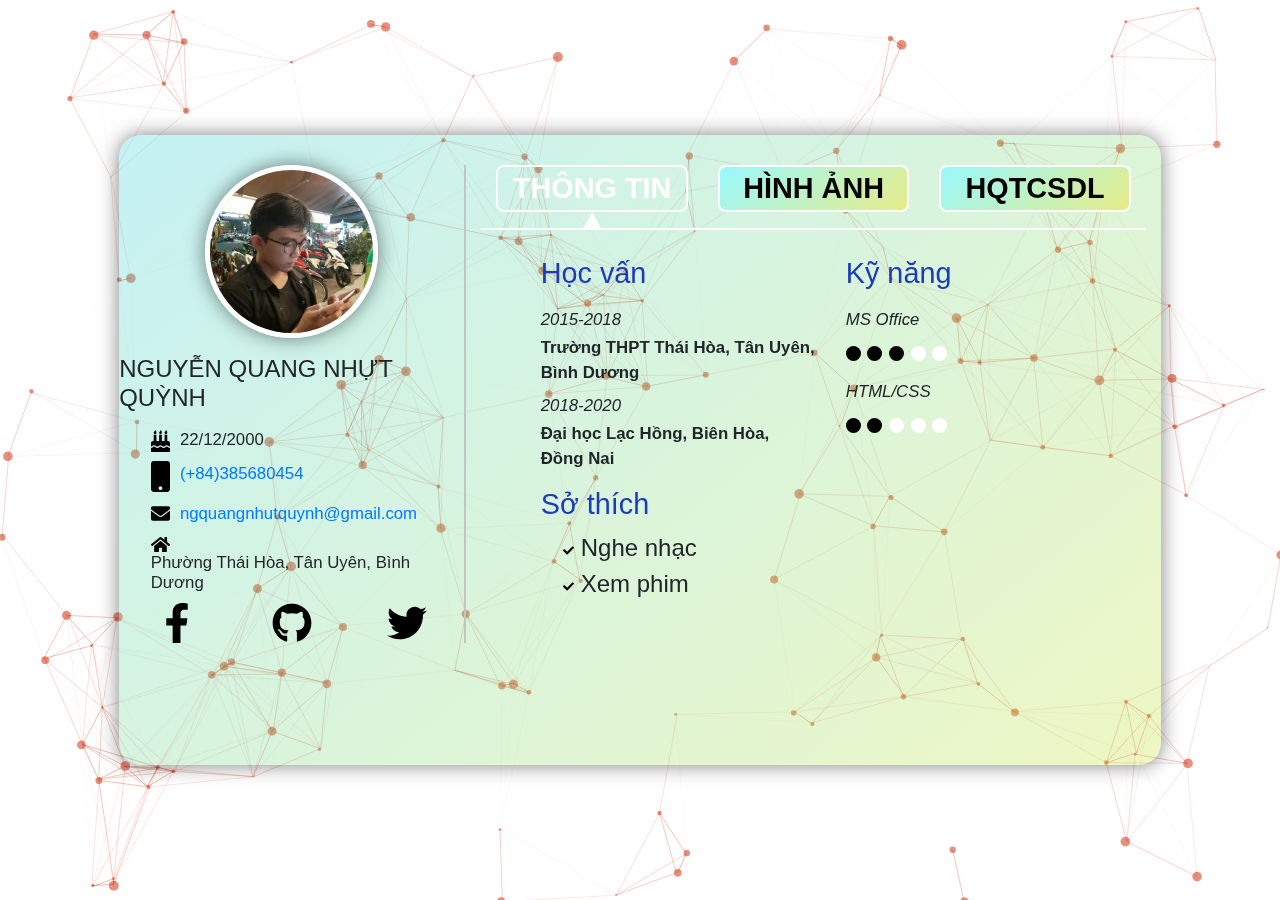
==== index.html @ 784215b5 "Sửa js, thêm hiệu ứng" ====
<!DOCTYPE html>
<html lang="en">

<head>
    <meta charset="UTF-8">
    <meta name="viewport" content="width=device-width, initial-scale=1.0">
    <meta http-equiv="X-UA-Compatible" content="ie=edge">

    <link rel="stylesheet" href="style/main.css">
    <link rel="stylesheet" href="https://maxcdn.bootstrapcdn.com/bootstrap/4.3.1/css/bootstrap.min.css">

    <script src="https://ajax.googleapis.com/ajax/libs/jquery/3.4.1/jquery.min.js"></script>
    <script src="https://cdnjs.cloudflare.com/ajax/libs/popper.js/1.14.7/umd/popper.min.js"></script>
    <script src="https://maxcdn.bootstrapcdn.com/bootstrap/4.3.1/js/bootstrap.min.js"></script>

    <title>Quynh NQN</title>
</head>

<body>
    <div id="particles-js" class="position-fixed"></div>

    <div class="container-fluid position-fixed" style="height: 100%; display: flex;">
        <div class="content-wrapper col-10 middle">
            <div class="row">
                <div class="col-4 personal-info">
                    <div class="row">
                        <img src="media/image/profile picture.png" alt="Profile Picture" class="profile-picture">
                    </div>

                    <div class="row">
                        <h5 class="name">NGUYỄN QUANG NHỰT QUỲNH</h5>
                    </div>

                    <div class="row row-info">
                        <img class="icon" src="media/icon/birthday-cake-solid.svg">
                        <h6 class="info">22/12/2000</h6>
                    </div>

                    <div class="row row-info">
                        <img class="icon" src="media/icon/mobile-solid.svg">
                        <a class="info" href="tel:+84385680454">(+84)385680454</a>
                    </div>

                    <div class="row row-info">
                        <img class="icon" src="media/icon/envelope-solid.svg">
                        <a class="info" href="mailto:ngquangnhutquynh@gmail.com" target="_blank"
                            rel="noopener">ngquangnhutquynh@gmail.com</a>
                    </div>

                    <div class="row row-info">
                        <img class="icon" src="media/icon/home-solid.svg">
                        <h6 class="info">Phường Thái Hòa, Tân Uyên, Bình Dương</h6>
                    </div>

                    <div class="row">
                        <div class="col text-center">
                            <a href="https://www.facebook.com/bigcat22" target="_blank" rel="noopener"
                                class="social-links">
                                <img src="media/icon/facebook-f-brands.svg" class="social-links-icon">
                            </a>
                        </div>

                        <div class="col text-center">
                            <a href="https://github.com/BC2212" target="_blank" rel="noopener" class="social-links">
                                <img src="media/icon/github-brands.svg" class="social-links-icon">
                            </a>
                        </div>

                        <div class="col text-center">
                            <a href="https://twitter.com/Quynh78964" target="_blank" rel="noopener"
                                class="social-links">
                                <img src="media/icon/twitter-brands.svg" class="social-links-icon">
                            </a>
                        </div>
                    </div>
                </div>

                <div class="col-8" style="padding: 0 30px;">
                    <div class="row mb-3">
                        <div class="text-center col">
                            <div class="button">THÔNG TIN</div>
                        </div>

                        <div class="text-center col">
                            <div class="button">HÌNH ẢNH</div>
                        </div>

                        <div class="text-center col">
                            <div class="button">HQTCSDL</div>
                        </div>
                    </div>

                    <div class="row section-wrapper">
                        <div class="col">
                            <div class="row section section-hidden" style="margin-left: 3%;">
                                <div class="col-6 mt-3">
                                    <h3 class="title">Học vấn</h3>

                                    <i class="info">2015-2018</i>
                                    <p class="info"><b>Trường THPT Thái Hòa, Tân Uyên, Bình Dương</b></p>

                                    <i class="info">2018-2020</i>
                                    <p class="info"><b>Đại học Lạc Hồng, Biên Hòa, Đồng Nai</b></p>
                                </div>

                                <div class="col-6 mt-3">
                                    <h3 class="title">Kỹ năng</h3>

                                    <i class="info">MS Office</i>
                                    <div>
                                        <div
                                            style="height: 15px;width: 15px; background-color: #000; border-radius: 50%;display: inline-block;">
                                        </div>
                                        <div style="height: 15px;width: 15px; background-color: #000; border-radius:
                                            50%;display: inline-block;">
                                        </div>
                                        <div style="height: 15px;width: 15px; background-color: #000; border-radius:
                                            50%;display: inline-block;">
                                        </div>
                                        <div style="height: 15px;width: 15px; background-color: #fff; border-radius:
                                            50%;display: inline-block;">
                                        </div>
                                        <div style="height: 15px;width: 15px; background-color: #fff; border-radius:
                                            50%;display: inline-block;">
                                        </div>
                                    </div>

                                    <i class="info">HTML/CSS</i>
                                    <div>
                                        <div
                                            style="height: 15px;width: 15px; background-color: #000; border-radius: 50%;display: inline-block;">
                                        </div>
                                        <div style="height: 15px;width: 15px; background-color: #000; border-radius:
                                            50%;display: inline-block;">
                                        </div>
                                        <div style="height: 15px;width: 15px; background-color: #fff; border-radius:
                                            50%;display: inline-block;">
                                        </div>
                                        <div style="height: 15px;width: 15px; background-color: #fff; border-radius:
                                            50%;display: inline-block;">
                                        </div>
                                        <div style="height: 15px;width: 15px; background-color: #fff; border-radius:
                                            50%;display: inline-block;">
                                        </div>
                                    </div>
                                </div>

                                <div class="col-6 mt-3">
                                    <h3 class="title">Sở thích</h3>
                                    <ul>
                                        <li>Nghe nhạc</li>
                                        <li>Xem phim</li>
                                    </ul>
                                </div>
                            </div>

                            <div class="row section section-hidden">
                                Lorem ipsum dolor sit amet, consectetur adipisicing elit. Consectetur eligendi
                                adipisci
                                nobis
                                blanditiis, sit repellendus cumque earum vitae. Doloremque sed numquam delectus
                                aliquid
                                vero
                                dolorum
                                accusamus exercitationem voluptatibus praesentium repellendus!
                                Lorem, ipsum dolor sit amet consectetur adipisicing elit. Odio beatae animi obcaecati
                                possimus a nostrum quam nesciunt dolores cum rem recusandae consectetur omnis dolorum
                                adipisci tempore distinctio, harum quia numquam.
                                Sequi incidunt aspernatur possimus perferendis ipsa aut repellat, doloribus quam quos,
                                delectus, esse porro exercitationem. Voluptates nesciunt, quam, consectetur deleniti
                                officiis porro eaque molestiae quisquam quo voluptatibus architecto quasi minus!
                                Alias ut dignissimos nam. Perferendis corporis, et assumenda consequuntur possimus,
                                beatae ipsum voluptatum accusamus facilis, laboriosam pariatur delectus quidem
                                reiciendis illum? Perspiciatis magni ipsam rerum illum provident eos maiores deserunt!
                                Doloremque quibusdam vitae eius dolore neque. Sapiente nostrum soluta labore et? Sint
                                hic ducimus fugiat! Quia recusandae libero veniam saepe voluptate id sed rerum. Amet
                                incidunt iure eius ab dicta.
                                Ipsum iste neque inventore sequi tempore cupiditate repellendus ducimus cum doloribus
                                repellat quasi perspiciatis praesentium ex ea at ab rerum eos, aperiam alias harum
                                voluptate fugiat consectetur. Accusantium, laboriosam eius.
                                Et doloribus sit cumque magnam, fugit natus. At doloribus eius temporibus distinctio
                                blanditiis provident enim eligendi, veritatis dolores praesentium accusamus quos
                                quisquam iste. Velit, hic exercitationem veniam rerum ex consequatur!
                                Nobis, amet itaque, perferendis dicta quia molestiae perspiciatis quod quibusdam
                                voluptate pariatur praesentium quos quidem modi excepturi nam maxime, in id nostrum
                                libero odit ipsum neque? Asperiores cum ad quae?
                                Itaque at repellendus ex sit iure minima, corporis sequi nam rerum recusandae ipsam rem
                                laudantium, dolor quos delectus dignissimos nemo perferendis aspernatur veniam
                                doloremque molestias numquam alias. Maxime, sapiente quia.
                                Deleniti dicta minus iure unde itaque, quibusdam cupiditate sunt quae quod sequi iusto
                                autem explicabo nobis tempora nostrum obcaecati doloribus dignissimos provident
                                necessitatibus vero doloremque reprehenderit minima! Fuga, autem impedit.
                                Error quos quia vero deleniti, delectus, dolorem inventore dolor itaque voluptatem
                                labore asperiores ipsum tempore vitae fugiat. Porro sed in pariatur delectus et?
                                Possimus hic placeat minima pariatur illo molestiae.
                            </div>

                            <div class="row section section-hidden">T</div>
                        </div>
                    </div>
                </div>
            </div>
        </div>
    </div>

    <script src="js/main.js"></script>
    <script src="js/particles.js"></script>
    <script src="js/app.js"></script>
</body>

</html>
---- style/main.css ----
body {
    max-width: 100vw;
    min-height: 100vh;
    width: 100%;
    height: 100%;
    background-color: rgba(196, 196, 196, .1);
    font-size: 24px !important;
    overflow: hidden;
}

::-webkit-scrollbar {
    width: 10px;
}

::-webkit-scrollbar-track {
    box-shadow: 0px 0px 5px rgba(0, 0, 0, .2);
    border-radius: 5px;
    background: #f1f1f1;
}

::-webkit-scrollbar-thumb {
    background: #888;
    border-radius: 5px;
}

::-webkit-scrollbar-thumb:hover {
    background: #555;
}

a {
    color: #000;
    text-decoration: none !important;
}

ul {
    list-style: url(../media/icon/check-solid.svg);
}

/* ----------------------------- */

.content-wrapper {
    height: 70vh;
    overflow: hidden;
    padding: 30px;
    border-radius: 22px;
    box-shadow: 0px 0px 20px rgba(0, 0, 0, .5);
}

.content-wrapper::before {
    content: "";
    background: linear-gradient(141deg, rgb(60, 209, 219), rgb(195, 226, 55));
    opacity: .3;
    position: absolute;
    top: 0;
    left: 0;
    z-index: 0;
    right: 0;
    bottom: 0;
}

.middle {
    display: block;
    margin: auto;
}

.personal-info {
    border-right: 2px solid rgba(196, 196, 196, 1);
}

.profile-picture {
    width: 50%;
    border-radius: 50%;
    margin: auto;
    border: 5px solid #fff;
    box-shadow: 0px 0px 20px rgba(0, 0, 0, .5);
}

.name {
    margin: 5% auto;
    font-size: 1em;
}

.icon {
    width: .8em;
    margin-right: 10px;
}

.row-info {
    margin-bottom: 3%;
    padding-left: 10%;
}

.info {
    margin-bottom: 0;
    font-size: 0.7em;
}

.social-links {
    margin: auto;
    width: 40px;
    height: 40px;
    display: block;
}

.social-links-icon {
    width: 100%;
    height: 100%;
    transition: all 0.1s;
    -moz-transition: all 0.1s;
    -webkit-transition: all 0.1s;
}

.social-links-icon:hover {
    transform: scale(1.1);
    -moz-transform: scale(1.1);
    -webkit-transform: scale(1.1);
    -ms-transform: scale(1.1);
}

[class|="button"] {
    width: 100%;
    background: linear-gradient(141deg, rgb(153, 248, 255), rgb(230, 236, 136));
    font-size: 1.2em;
    box-sizing: border;
    font-weight: bold;
    color: #000;
    border: 2px solid #fff;
    transition: all 0.5s;
    border-radius: 8px;
    cursor: pointer;
}

.button:hover {
    border-color: transparent;
    background: transparent;
}

[class|="button"]::after {
    content: "";
    width: 70%;
    height: 2px;
    position: absolute;
    bottom: 0;
    left: 50%;
    transform: translate(-50%, 0) scale(0);
    -moz-transform: translate(-50%, 0) scale(0);
    -webkit-transform: translate(-50%, 0) scale(0);
    transform-origin: 0 100%;
    -moz-transform-origin: 0 100%;
    -webkit-transform-origin: 0 100%;
    -ms-transform-origin: 0 100%;
    background: #000;
    transition: all 0.75s;
}

.button:hover::after {
    transform: translate(-50%, 0) scale(1);
    -moz-transform: translate(-50%, 0) scale(1);
    -webkit-transform: translate(-50%, 0) scale(1);
}

.button-active {
    color: #fff;
    border-color: #fff;
    background: transparent;
    transition: all 0.5s;
}

.button-active::after {
    content: "";
    width: 20px;
    height: 18px;
    position: absolute;
    left: 50%;
    bottom: 0;
    clip-path: polygon(50% 0%, 0% 100%, 100% 100%);
    background: #fff;
    transform: translate(-50%, 100%) scale(1);
}

.section-wrapper {
    height: 85%;
    overflow-y: auto;
    border-top: 2px solid #fff;
    padding: 10px 10px;
}

.section {
    position: absolute;
    margin-right: 0 !important;
    transition: all 0.5s;
    transform: scale(1);
}

.section-hidden {
    transform: scale(0);
}

.title {
    font-size: 1.2em;
    font-weight: 500;
    color: #1b3bbc;
}

/* --------------------------- */
#particles-js {
    width: 100vw;
    z-index: 0 !important;
    top: 0;
    left: 0;
    position: absolute;
    height: 100vh;
}
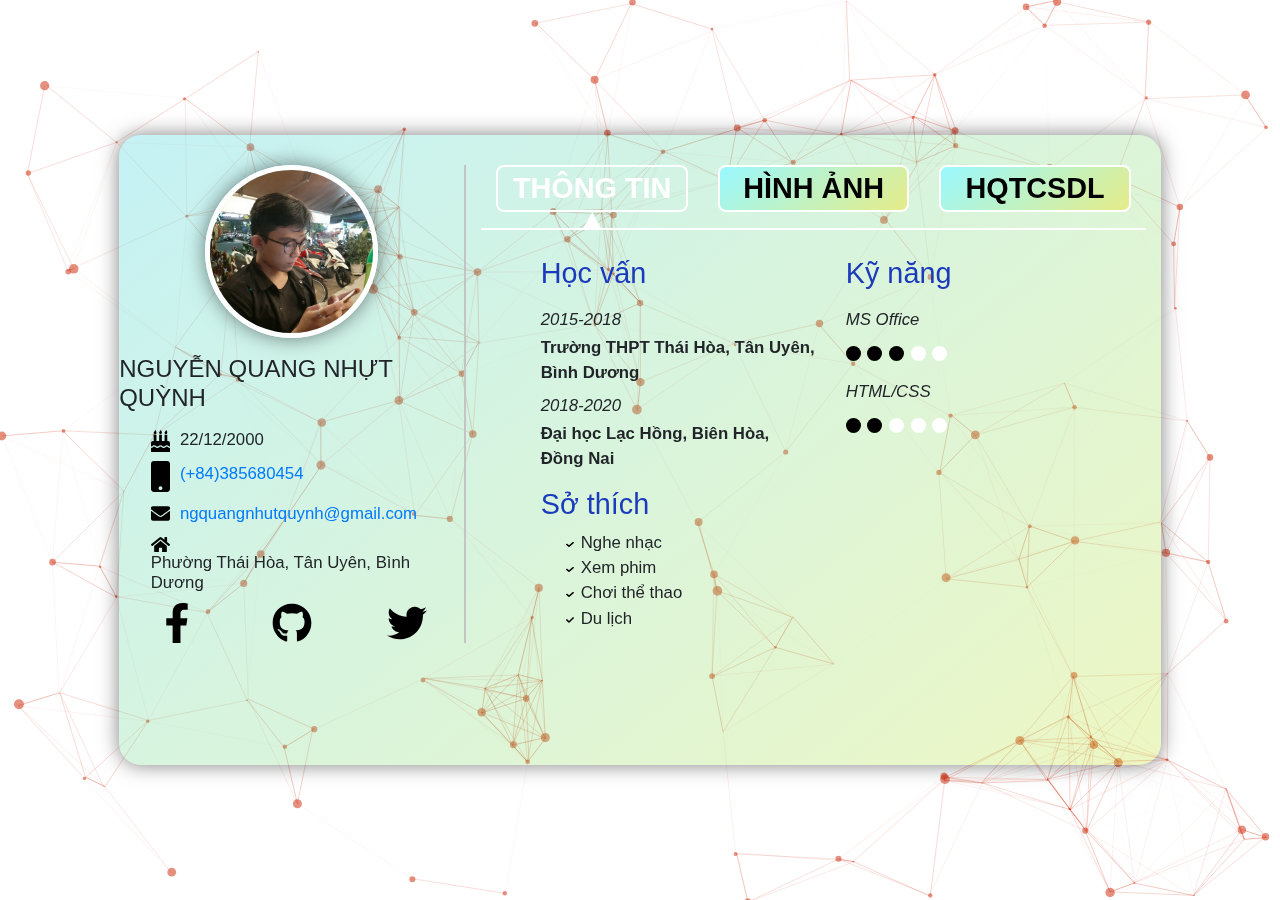
==== commit 29412486: "Thêm thông tin" ====
--- a/index.html
+++ b/index.html
@@ -148,8 +148,10 @@
                                 <div class="col-6 mt-3">
                                     <h3 class="title">Sở thích</h3>
                                     <ul>
-                                        <li>Nghe nhạc</li>
-                                        <li>Xem phim</li>
+                                        <li class="info">Nghe nhạc</li>
+                                        <li class="info">Xem phim</li>
+                                        <li class="info">Chơi thể thao</li>
+                                        <li class="info">Du lịch</li>
                                     </ul>
                                 </div>
                             </div>
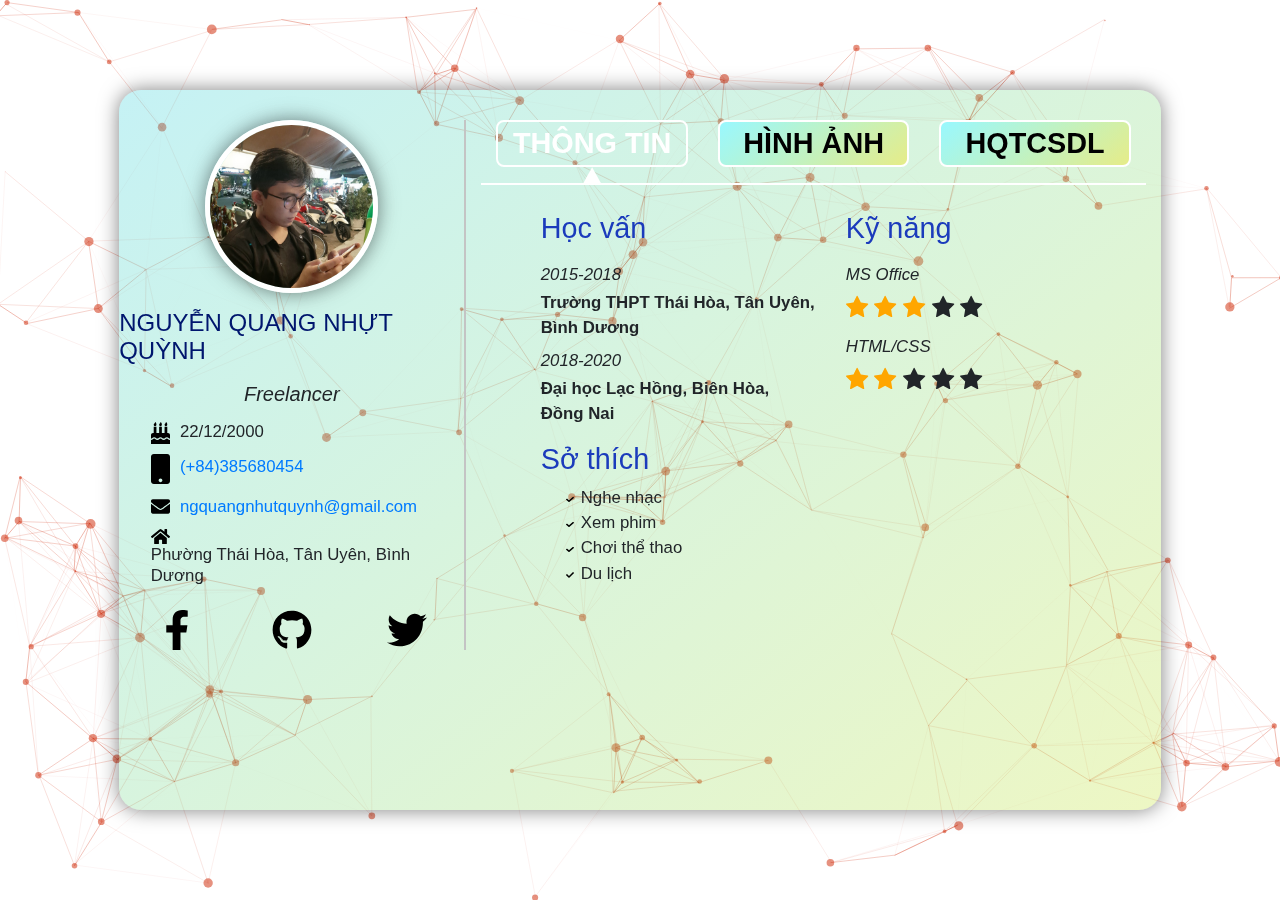
==== commit a87d80b8: "Bổ sung các phiên bản code trên webkit,..." ====
--- a/index.html
+++ b/index.html
@@ -8,6 +8,7 @@
 
     <link rel="stylesheet" href="style/main.css">
     <link rel="stylesheet" href="https://maxcdn.bootstrapcdn.com/bootstrap/4.3.1/css/bootstrap.min.css">
+    <link rel="stylesheet" href="https://cdnjs.cloudflare.com/ajax/libs/font-awesome/4.7.0/css/font-awesome.min.css">
 
     <script src="https://ajax.googleapis.com/ajax/libs/jquery/3.4.1/jquery.min.js"></script>
     <script src="https://cdnjs.cloudflare.com/ajax/libs/popper.js/1.14.7/umd/popper.min.js"></script>
@@ -28,7 +29,8 @@
                     </div>
 
                     <div class="row">
-                        <h5 class="name">NGUYỄN QUANG NHỰT QUỲNH</h5>
+                        <h5 class="name my-3">NGUYỄN QUANG NHỰT QUỲNH</h5>
+                        <h5 class="mb-3" style="margin: auto;"><i>Freelancer</i></h5>
                     </div>
 
                     <div class="row row-info">
@@ -52,7 +54,7 @@
                         <h6 class="info">Phường Thái Hòa, Tân Uyên, Bình Dương</h6>
                     </div>
 
-                    <div class="row">
+                    <div class="row mt-4">
                         <div class="col text-center">
                             <a href="https://www.facebook.com/bigcat22" target="_blank" rel="noopener"
                                 class="social-links">
@@ -108,40 +110,20 @@
 
                                     <i class="info">MS Office</i>
                                     <div>
-                                        <div
-                                            style="height: 15px;width: 15px; background-color: #000; border-radius: 50%;display: inline-block;">
-                                        </div>
-                                        <div style="height: 15px;width: 15px; background-color: #000; border-radius:
-                                            50%;display: inline-block;">
-                                        </div>
-                                        <div style="height: 15px;width: 15px; background-color: #000; border-radius:
-                                            50%;display: inline-block;">
-                                        </div>
-                                        <div style="height: 15px;width: 15px; background-color: #fff; border-radius:
-                                            50%;display: inline-block;">
-                                        </div>
-                                        <div style="height: 15px;width: 15px; background-color: #fff; border-radius:
-                                            50%;display: inline-block;">
-                                        </div>
+                                        <span class="fa fa-star checked"></span>
+                                        <span class="fa fa-star checked"></span>
+                                        <span class="fa fa-star checked"></span>
+                                        <span class="fa fa-star"></span>
+                                        <span class="fa fa-star"></span>
                                     </div>
 
                                     <i class="info">HTML/CSS</i>
                                     <div>
-                                        <div
-                                            style="height: 15px;width: 15px; background-color: #000; border-radius: 50%;display: inline-block;">
-                                        </div>
-                                        <div style="height: 15px;width: 15px; background-color: #000; border-radius:
-                                            50%;display: inline-block;">
-                                        </div>
-                                        <div style="height: 15px;width: 15px; background-color: #fff; border-radius:
-                                            50%;display: inline-block;">
-                                        </div>
-                                        <div style="height: 15px;width: 15px; background-color: #fff; border-radius:
-                                            50%;display: inline-block;">
-                                        </div>
-                                        <div style="height: 15px;width: 15px; background-color: #fff; border-radius:
-                                            50%;display: inline-block;">
-                                        </div>
+                                        <span class="fa fa-star checked"></span>
+                                        <span class="fa fa-star checked"></span>
+                                        <span class="fa fa-star"></span>
+                                        <span class="fa fa-star"></span>
+                                        <span class="fa fa-star"></span>
                                     </div>
                                 </div>
 
@@ -156,48 +138,43 @@
                                 </div>
                             </div>
 
-                            <div class="row section section-hidden">
-                                Lorem ipsum dolor sit amet, consectetur adipisicing elit. Consectetur eligendi
-                                adipisci
-                                nobis
-                                blanditiis, sit repellendus cumque earum vitae. Doloremque sed numquam delectus
-                                aliquid
-                                vero
-                                dolorum
-                                accusamus exercitationem voluptatibus praesentium repellendus!
-                                Lorem, ipsum dolor sit amet consectetur adipisicing elit. Odio beatae animi obcaecati
-                                possimus a nostrum quam nesciunt dolores cum rem recusandae consectetur omnis dolorum
-                                adipisci tempore distinctio, harum quia numquam.
-                                Sequi incidunt aspernatur possimus perferendis ipsa aut repellat, doloribus quam quos,
-                                delectus, esse porro exercitationem. Voluptates nesciunt, quam, consectetur deleniti
-                                officiis porro eaque molestiae quisquam quo voluptatibus architecto quasi minus!
-                                Alias ut dignissimos nam. Perferendis corporis, et assumenda consequuntur possimus,
-                                beatae ipsum voluptatum accusamus facilis, laboriosam pariatur delectus quidem
-                                reiciendis illum? Perspiciatis magni ipsam rerum illum provident eos maiores deserunt!
-                                Doloremque quibusdam vitae eius dolore neque. Sapiente nostrum soluta labore et? Sint
-                                hic ducimus fugiat! Quia recusandae libero veniam saepe voluptate id sed rerum. Amet
-                                incidunt iure eius ab dicta.
-                                Ipsum iste neque inventore sequi tempore cupiditate repellendus ducimus cum doloribus
-                                repellat quasi perspiciatis praesentium ex ea at ab rerum eos, aperiam alias harum
-                                voluptate fugiat consectetur. Accusantium, laboriosam eius.
-                                Et doloribus sit cumque magnam, fugit natus. At doloribus eius temporibus distinctio
-                                blanditiis provident enim eligendi, veritatis dolores praesentium accusamus quos
-                                quisquam iste. Velit, hic exercitationem veniam rerum ex consequatur!
-                                Nobis, amet itaque, perferendis dicta quia molestiae perspiciatis quod quibusdam
-                                voluptate pariatur praesentium quos quidem modi excepturi nam maxime, in id nostrum
-                                libero odit ipsum neque? Asperiores cum ad quae?
-                                Itaque at repellendus ex sit iure minima, corporis sequi nam rerum recusandae ipsam rem
-                                laudantium, dolor quos delectus dignissimos nemo perferendis aspernatur veniam
-                                doloremque molestias numquam alias. Maxime, sapiente quia.
-                                Deleniti dicta minus iure unde itaque, quibusdam cupiditate sunt quae quod sequi iusto
-                                autem explicabo nobis tempora nostrum obcaecati doloribus dignissimos provident
-                                necessitatibus vero doloremque reprehenderit minima! Fuga, autem impedit.
-                                Error quos quia vero deleniti, delectus, dolorem inventore dolor itaque voluptatem
-                                labore asperiores ipsum tempore vitae fugiat. Porro sed in pariatur delectus et?
-                                Possimus hic placeat minima pariatur illo molestiae.
+                            <div class="row section section-hidden" style="width:100%;">
+                                <div class="col-2 image-box bg-dark">
+                                    <img src="media/image/profile picture.png" class="personal-image">
+                                </div>
+
+                                <div class="col-3 image-box bg-success">
+                                    <img src="media/image/" alt="">
+                                </div>
+
+                                <div class="col-3 image-box bg-warning">
+                                    <img src="media/image/" alt="">
+                                </div>
+
+                                <div class="col-3 image-box bg-light">
+                                    <img src="media/image/" alt="">
+                                </div>
+
+                                <div class="col-3 image-box bg-light">
+                                    <img src="media/image/" alt="">
+                                </div>
                             </div>
 
-                            <div class="row section section-hidden">T</div>
+                            <div class="row section section-hidden">Lorem ipsum dolor sit amet consectetur adipisicing
+                                elit. Aliquid ad ut excepturi. Harum sapiente sit quis incidunt voluptatibus distinctio
+                                accusantium iste maxime, accusamus voluptatum ut pariatur culpa! Voluptatem, at enim!
+                                Blanditiis, exercitationem dolorem? Ad a ex fugiat, voluptas cumque nam cum eos
+                                molestiae asperiores assumenda est facere. Vitae illo eius tempora atque totam, ipsam
+                                similique nulla accusantium officia rerum ex?
+                                Nobis error delectus optio! Nobis accusamus delectus nihil tenetur laudantium
+                                perspiciatis quod ab laborum voluptatibus eligendi quasi velit dignissimos veniam enim
+                                sed asperiores, adipisci mollitia quis iusto odit molestiae ipsum.
+                                Ullam dolorem atque provident unde nisi, laudantium praesentium delectus hic molestiae
+                                odio iure, modi, repellendus dolorum accusantium. Rem dolorem corrupti exercitationem
+                                aliquam officia beatae perferendis nobis. Repellendus aspernatur neque consectetur!
+                                Repellat praesentium reiciendis excepturi, quas sed ipsa iste corporis quo alias magnam
+                                inventore sequi quos blanditiis voluptatem laborum quaerat nulla dolore delectus
+                                doloribus. Obcaecati adipisci et error! Quidem, eligendi voluptate.</div>
                         </div>
                     </div>
                 </div>
--- a/style/main.css
+++ b/style/main.css
@@ -39,7 +39,7 @@
 /* ----------------------------- */
 
 .content-wrapper {
-    height: 70vh;
+    height: 80vh;
     overflow: hidden;
     padding: 30px;
     border-radius: 22px;
@@ -76,8 +76,9 @@
 }
 
 .name {
-    margin: 5% auto;
+    margin: auto;
     font-size: 1em;
+    color: #00166e;
 }
 
 .icon {
@@ -108,6 +109,7 @@
     transition: all 0.1s;
     -moz-transition: all 0.1s;
     -webkit-transition: all 0.1s;
+    -o-transition: all 0.1s;
 }
 
 .social-links-icon:hover {
@@ -115,6 +117,7 @@
     -moz-transform: scale(1.1);
     -webkit-transform: scale(1.1);
     -ms-transform: scale(1.1);
+    -o-transform: scale(1.1);
 }
 
 [class|="button"] {
@@ -126,6 +129,9 @@
     color: #000;
     border: 2px solid #fff;
     transition: all 0.5s;
+    -moz-transition: all 0.5s;
+    -webkit-transition: all 0.5s;
+    -o-transition: all 0.5s;
     border-radius: 8px;
     cursor: pointer;
 }
@@ -145,18 +151,26 @@
     transform: translate(-50%, 0) scale(0);
     -moz-transform: translate(-50%, 0) scale(0);
     -webkit-transform: translate(-50%, 0) scale(0);
+    -ms-transform: translate(-50%, 0) scale(0);
+    -o-transform: translate(-50%, 0) scale(0);
     transform-origin: 0 100%;
     -moz-transform-origin: 0 100%;
     -webkit-transform-origin: 0 100%;
     -ms-transform-origin: 0 100%;
+    -o-transform-origin: 0 100%;
     background: #000;
     transition: all 0.75s;
+    -moz-transition: all 0.75s;
+    -webkit-transition: all 0.75s;
+    -o-transition: all 0.75s;
 }
 
 .button:hover::after {
     transform: translate(-50%, 0) scale(1);
     -moz-transform: translate(-50%, 0) scale(1);
     -webkit-transform: translate(-50%, 0) scale(1);
+    -ms-transform: translate(-50%, 0) scale(1);
+    -o-transform: translate(-50%, 0) scale(1);
 }
 
 .button-active {
@@ -164,6 +178,9 @@
     border-color: #fff;
     background: transparent;
     transition: all 0.5s;
+    -moz-transition: all 0.5s;
+    -webkit-transition: all 0.5s;
+    -o-transition: all 0.5s;
 }
 
 .button-active::after {
@@ -176,6 +193,10 @@
     clip-path: polygon(50% 0%, 0% 100%, 100% 100%);
     background: #fff;
     transform: translate(-50%, 100%) scale(1);
+    -moz-transform: translate(-50%, 100%) scale(1);
+    -o-transform: translate(-50%, 100%) scale(1);
+    -webkit-transform: translate(-50%, 100%) scale(1);
+    -ms-transform: translate(-50%, 100%) scale(1);
 }
 
 .section-wrapper {
@@ -189,17 +210,50 @@
     position: absolute;
     margin-right: 0 !important;
     transition: all 0.5s;
+    -moz-transition: all 0.5s;
+    -webkit-transition: all 0.5s;
+    -o-transition: all 0.5s;
     transform: scale(1);
+    -moz-transform: scale(1);
+    -webkit-transform: scale(1);
+    -o-transform: scale(1);
+    -ms-transform: scale(1);
 }
 
 .section-hidden {
     transform: scale(0);
+    -moz-transform: scale(0);
+    -webkit-transform: scale(0);
+    -o-transform: scale(0);
+    -ms-transform: scale(0);
 }
 
 .title {
     font-size: 1.2em;
     font-weight: 500;
     color: #1b3bbc;
+}
+
+.checked {
+    color: rgb(255, 166, 0);
+}
+
+.image-box {
+    width: 100%;
+    position: relative;
+    padding-top: 25%;
+}
+
+.personal-image {
+    height: 100%;
+    position: absolute;
+    top: 50%;
+    left: 50%;
+    transform: translate(-50%, -50%);
+    -moz-transform: translate(-50%, -50%);
+    -webkit-transform: translate(-50%, -50%);
+    -o-transform: translate(-50%, -50%);
+    -ms-transform: translate(-50%, -50%);
 }
 
 /* --------------------------- */
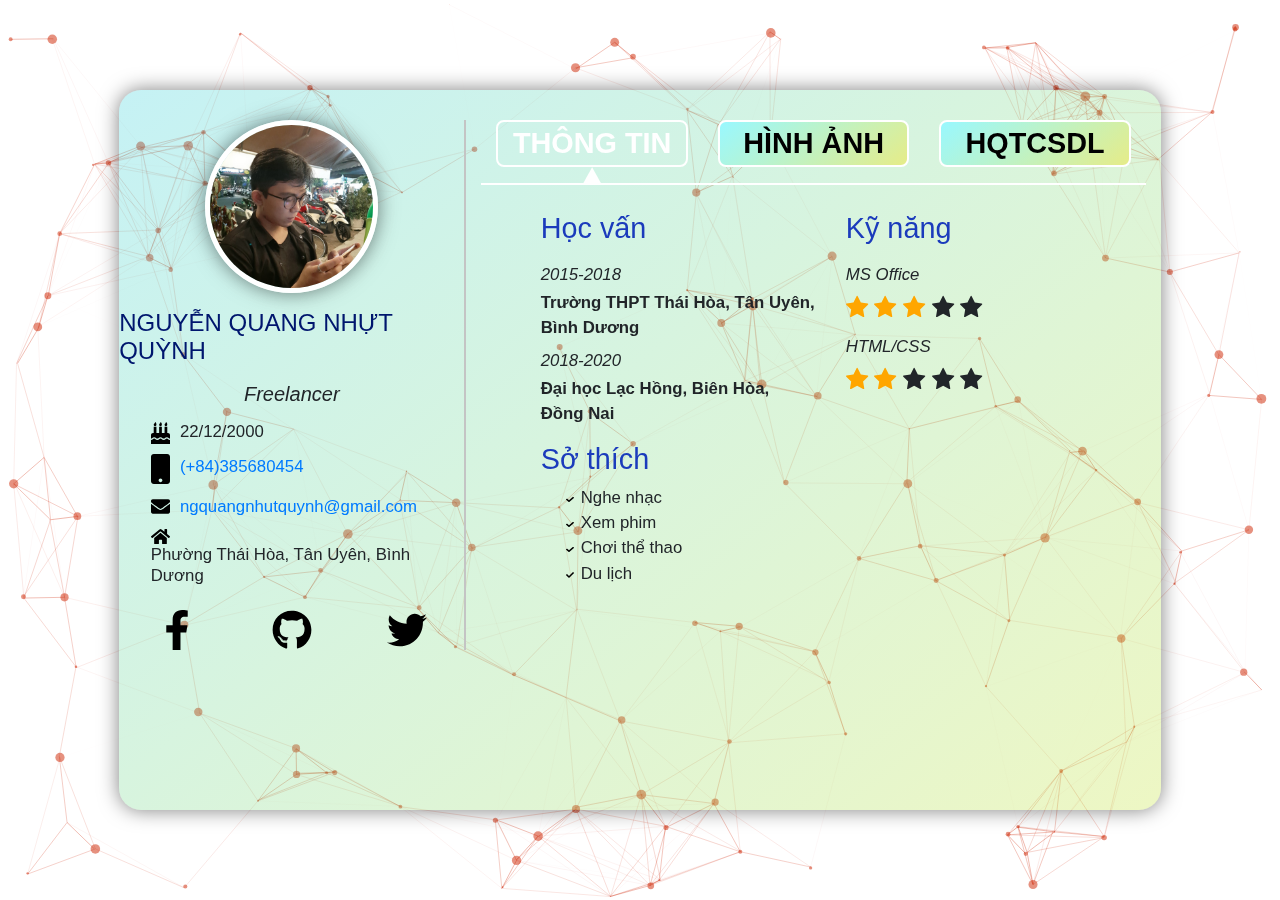
==== commit 9841c5cf: "Thêm hiệu ứng vào hình ảnh" ====
--- a/index.html
+++ b/index.html
@@ -7,6 +7,8 @@
     <meta http-equiv="X-UA-Compatible" content="ie=edge">
 
     <link rel="stylesheet" href="style/main.css">
+    <link rel="stylesheet" href="style/animation.css">
+
     <link rel="stylesheet" href="https://maxcdn.bootstrapcdn.com/bootstrap/4.3.1/css/bootstrap.min.css">
     <link rel="stylesheet" href="https://cdnjs.cloudflare.com/ajax/libs/font-awesome/4.7.0/css/font-awesome.min.css">
 
@@ -139,24 +141,24 @@
                             </div>
 
                             <div class="row section section-hidden" style="width:100%;">
-                                <div class="col-2 image-box bg-dark">
+                                <div class="col-3 image-box"
+                                    style="background-image: url('media/image/profile picture.png')">
                                     <img src="media/image/profile picture.png" class="personal-image">
                                 </div>
 
-                                <div class="col-3 image-box bg-success">
-                                    <img src="media/image/" alt="">
-                                </div>
-
-                                <div class="col-3 image-box bg-warning">
-                                    <img src="media/image/" alt="">
-                                </div>
-
-                                <div class="col-3 image-box bg-light">
-                                    <img src="media/image/" alt="">
-                                </div>
-
-                                <div class="col-3 image-box bg-light">
-                                    <img src="media/image/" alt="">
+                                <div class="col-3 image-box" style="background-image: url('media/image/logo.jpg')">
+                                    <img src="media/image/logo.jpg" class="personal-image">
+                                </div>
+
+                                <div class="col-3 image-box"
+                                    style="background-image: url('media/image/ac996bfaaeb957e70ea8.jpg')">
+                                    <img src="media/image/ac996bfaaeb957e70ea8.jpg" class="personal-image">
+                                </div>
+
+                                <div class="col-3 image-box" style="background-image:
+                                    url('media/image/71838234_2388505694796596_6644547786844930048_o.jpg')">
+                                    <img src="media/image/71838234_2388505694796596_6644547786844930048_o.jpg"
+                                        class="personal-image">
                                 </div>
                             </div>
 
@@ -182,6 +184,15 @@
         </div>
     </div>
 
+    <div id="myModal" class="modal">
+        <div class="modal-close" id="modalClose">
+            <span class="close" id="modalClose" style="transform: rotateZ(45deg) translate(-1px, -50%);"></span>
+            <span class="close" id="modalClose" style="transform: rotateZ(-45deg) translate(1px, -50%);"></span>
+        </div>
+
+        <div class="modal-content" id="modalContent"></div>
+    </div>
+
     <script src="js/main.js"></script>
     <script src="js/particles.js"></script>
     <script src="js/app.js"></script>
--- a/style/main.css
+++ b/style/main.css
@@ -242,6 +242,18 @@
     width: 100%;
     position: relative;
     padding-top: 25%;
+    background-position: center;
+    background-repeat: no-repeat;
+    background-size: cover;
+    cursor: pointer;
+    transition: all 0.25s;
+    -moz-transition: all 0.25s;
+    -webkit-transition: all 0.25s;
+    -o-transition: all 0.25s;
+}
+
+.image-box:hover {
+    opacity: 0.7;
 }
 
 .personal-image {
@@ -254,6 +266,69 @@
     -webkit-transform: translate(-50%, -50%);
     -o-transform: translate(-50%, -50%);
     -ms-transform: translate(-50%, -50%);
+    opacity: 0;
+    transition: all 0.5s;
+    -moz-transition: all 0.5s;
+    -webkit-transition: all 0.5s;
+    -o-transition: all 0.5s;
+}
+
+.modal {
+    display: none;
+    position: fixed;
+    z-index: 1;
+    padding-top: 50px;
+    left: 0;
+    top: 0;
+    width: 100%;
+    height: 100%;
+    overflow: auto;
+    background-color: rgba(0, 0, 0, 0.9);
+}
+
+.modal-content {
+    margin: auto;
+    display: block;
+    width: 100%;
+    max-width: 70vw;
+    height: 90vh;
+    background-position: center;
+    background-size: contain;
+    background-color: transparent !important;
+    background-repeat: no-repeat;
+}
+
+.modal-content {
+    animation-name: zoom;
+    animation-duration: 0.5s;
+}
+
+.modal-close {
+    width: 25px;
+    height: 25px;
+    display: block;
+    position: absolute;
+    top: 20px;
+    right: 35px;
+    cursor: pointer;
+    z-index: 1;
+}
+
+.close {
+    width: 100%;
+    height: 2px;
+    position: absolute;
+    top: 50%;
+    border-radius: 1px;
+    background-color: #fff;
+    opacity: 1 !important;
+    transition: 0.3s;
+}
+
+#modalClose:hover .close,
+#modalClose:focus .close {
+    color: focu:focus text-decoration: none;
+    cursor: pointer;
 }
 
 /* --------------------------- */
--- a/style/animation.css
+++ b/style/animation.css
@@ -0,0 +1,9 @@
+@keyframes zoom {
+    from {
+        transform: scale(0.1)
+    }
+
+    to {
+        transform: scale(1)
+    }
+}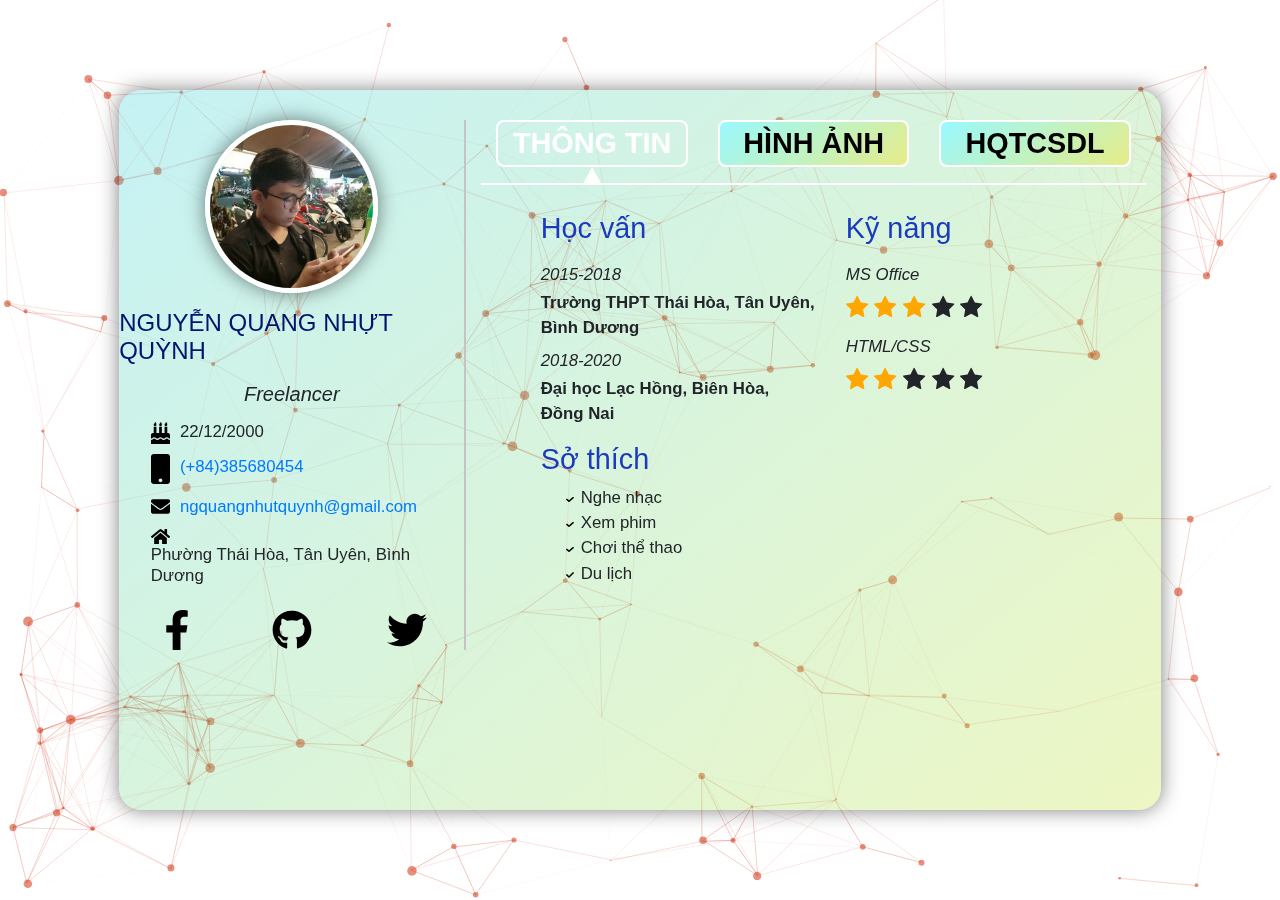
==== commit 82dd4325: "Thêm post, nhưng chưa biết viết gì (:" ====
--- a/index.html
+++ b/index.html
@@ -162,21 +162,98 @@
                                 </div>
                             </div>
 
-                            <div class="row section section-hidden">Lorem ipsum dolor sit amet consectetur adipisicing
-                                elit. Aliquid ad ut excepturi. Harum sapiente sit quis incidunt voluptatibus distinctio
-                                accusantium iste maxime, accusamus voluptatum ut pariatur culpa! Voluptatem, at enim!
-                                Blanditiis, exercitationem dolorem? Ad a ex fugiat, voluptas cumque nam cum eos
-                                molestiae asperiores assumenda est facere. Vitae illo eius tempora atque totam, ipsam
-                                similique nulla accusantium officia rerum ex?
-                                Nobis error delectus optio! Nobis accusamus delectus nihil tenetur laudantium
-                                perspiciatis quod ab laborum voluptatibus eligendi quasi velit dignissimos veniam enim
-                                sed asperiores, adipisci mollitia quis iusto odit molestiae ipsum.
-                                Ullam dolorem atque provident unde nisi, laudantium praesentium delectus hic molestiae
-                                odio iure, modi, repellendus dolorum accusantium. Rem dolorem corrupti exercitationem
-                                aliquam officia beatae perferendis nobis. Repellendus aspernatur neque consectetur!
-                                Repellat praesentium reiciendis excepturi, quas sed ipsa iste corporis quo alias magnam
-                                inventore sequi quos blanditiis voluptatem laborum quaerat nulla dolore delectus
-                                doloribus. Obcaecati adipisci et error! Quidem, eligendi voluptate.</div>
+                            <div class="row section section-hidden" style="width: 100%;">
+                                <div class="post">
+                                    <div class="post-title" data-toggle="collapse" data-target="#post1">
+                                        <div class="col-11">Vai trò của việc quản trị cơ sở dữ
+                                            liệu
+                                        </div>
+
+                                        <div class="col">^</div>
+                                    </div>
+
+                                    <div class="post-content collapse" id="post1">Lorem, ipsum dolor sit amet
+                                        consectetur
+                                        adipisicing
+                                        elit.
+                                        Eius quia nesciunt natus distinctio ullam perspiciatis dicta enim mollitia.
+                                        Delectus quaerat exercitationem doloremque dignissimos ut soluta laborum
+                                        aliquid
+                                        repellat culpa eligendi?</div>
+                                </div>
+
+                                <div class="post">
+                                    <div class="post-title" data-toggle="collapse" data-target="#post2">
+                                        <div class="col-11">Những hệ quản trị CSDL đã biết
+                                            và đang sử dụng</div>
+
+                                        <div class="col">^</div>
+                                    </div>
+
+                                    <div class="post-content collapse" id="post2">Lorem, ipsum dolor sit amet
+                                        consectetur
+                                        adipisicing
+                                        elit.
+                                        Eius quia nesciunt natus distinctio ullam perspiciatis dicta enim mollitia.
+                                        Delectus quaerat exercitationem doloremque dignissimos ut soluta laborum
+                                        aliquid
+                                        repellat culpa eligendi?</div>
+                                </div>
+
+                                <div class="post">
+                                    <div class="post-title" data-toggle="collapse" data-target="#post3">
+                                        <div class="col-11">Cảm nghĩ về ngôn ngữ truy vấn dữ liệu (SQL)
+                                        </div>
+
+                                        <div class="col">^</div>
+                                    </div>
+
+                                    <div class="post-content collapse" id="post3">Lorem, ipsum dolor sit amet
+                                        consectetur
+                                        adipisicing
+                                        elit.
+                                        Eius quia nesciunt natus distinctio ullam perspiciatis dicta enim mollitia.
+                                        Delectus quaerat exercitationem doloremque dignissimos ut soluta laborum
+                                        aliquid
+                                        repellat culpa eligendi?</div>
+                                </div>
+
+                                <div class="post">
+                                    <div class="post-title" data-toggle="collapse" data-target="#post4">
+                                        <div class="col-11">Những từ khóa và hàm thường hay sử dụng trong SQL
+                                        </div>
+
+                                        <div class="col">^</div>
+                                    </div>
+
+                                    <div class="post-content collapse" id="post4">Lorem, ipsum dolor sit amet
+                                        consectetur
+                                        adipisicing
+                                        elit.
+                                        Eius quia nesciunt natus distinctio ullam perspiciatis dicta enim mollitia.
+                                        Delectus quaerat exercitationem doloremque dignissimos ut soluta laborum
+                                        aliquid
+                                        repellat culpa eligendi?</div>
+                                </div>
+
+                                <div class="post">
+                                    <div class="post-title" data-toggle="collapse" data-target="#post5">
+                                        <div class="col-11">Những phần gây khó khăn nhất khi học SQL
+                                        </div>
+
+                                        <div class="col">^</div>
+                                    </div>
+
+                                    <div class="post-content collapse" id="post5">Lorem, ipsum dolor sit amet
+                                        consectetur
+                                        adipisicing
+                                        elit.
+                                        Eius quia nesciunt natus distinctio ullam perspiciatis dicta enim mollitia.
+                                        Delectus quaerat exercitationem doloremque dignissimos ut soluta laborum
+                                        aliquid
+                                        repellat culpa eligendi?</div>
+                                </div>
+                            </div>
                         </div>
                     </div>
                 </div>
--- a/style/main.css
+++ b/style/main.css
@@ -6,6 +6,8 @@
     background-color: rgba(196, 196, 196, .1);
     font-size: 24px !important;
     overflow: hidden;
+    scroll-behavior: smooth;
+
 }
 
 ::-webkit-scrollbar {
@@ -273,6 +275,42 @@
     -o-transition: all 0.5s;
 }
 
+.post {
+    width: 100%;
+    margin-bottom: 20px;
+}
+
+.post-title {
+    background: rgba(122, 84, 0, 0.8);
+    border-radius: 4px;
+    margin: 0 0 5px 0 !important;
+    color: #fff;
+    font-size: 1.1em;
+    display: flex;
+    padding: 0 10px;
+}
+
+.post-title div:first-child {
+    padding: 0 !important;
+    margin: auto 0 !important;
+    word-break: break-all;
+    cursor: pointer;
+}
+
+.post-title div:last-child {
+    float: right;
+    font-weight: 600;
+    font-size: 32px;
+    text-align: center;
+    margin: auto;
+}
+
+.post-content {
+    font-size: 0.85em;
+    text-align: justify;
+    padding: 0 20px;
+}
+
 .modal {
     display: none;
     position: fixed;
@@ -327,7 +365,7 @@
 
 #modalClose:hover .close,
 #modalClose:focus .close {
-    color: focu:focus text-decoration: none;
+    text-decoration: none;
     cursor: pointer;
 }
 
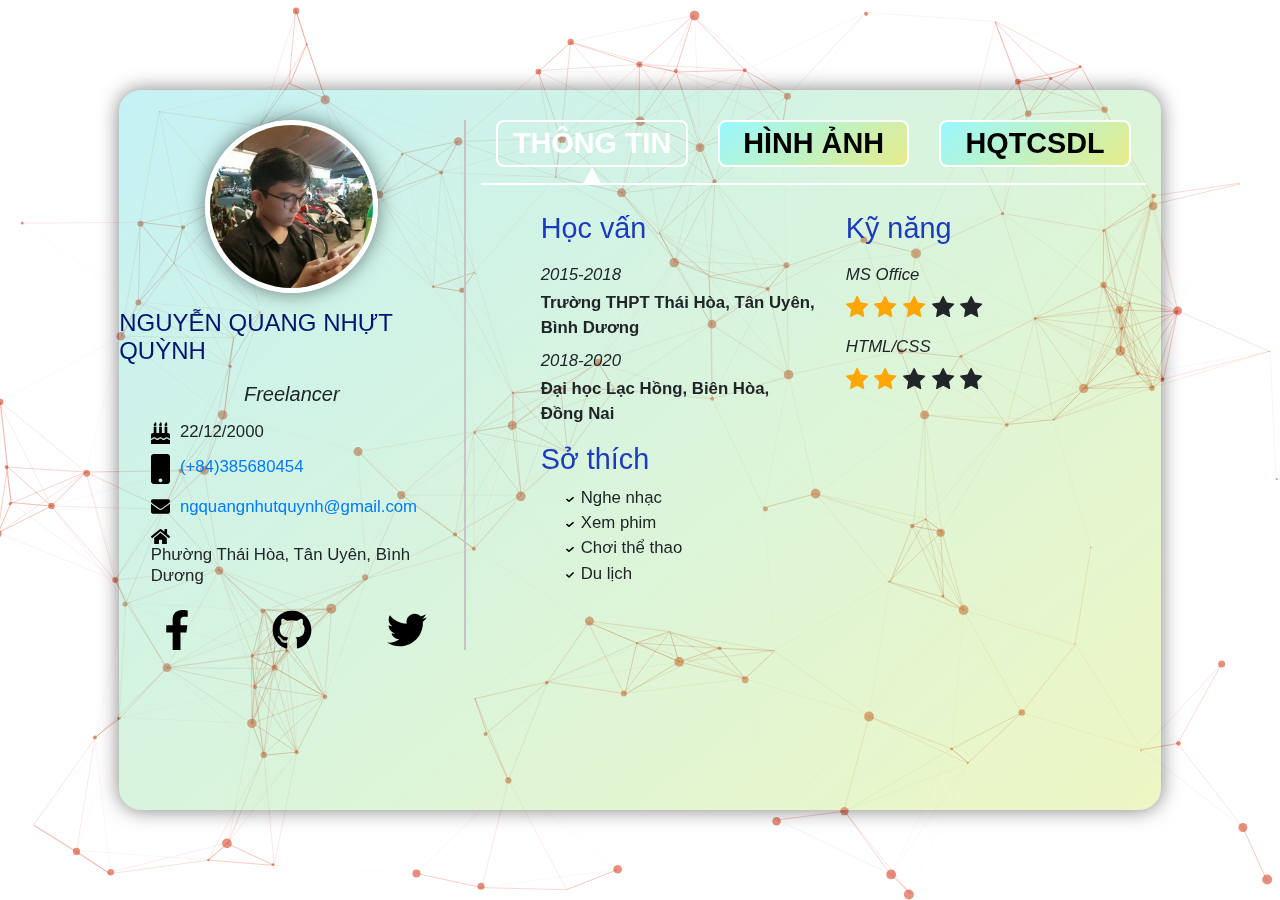
==== commit 4a535e1a: "Thêm nội dung vào các post" ====
--- a/index.html
+++ b/index.html
@@ -172,14 +172,11 @@
                                         <div class="col">^</div>
                                     </div>
 
-                                    <div class="post-content collapse" id="post1">Lorem, ipsum dolor sit amet
-                                        consectetur
-                                        adipisicing
-                                        elit.
-                                        Eius quia nesciunt natus distinctio ullam perspiciatis dicta enim mollitia.
-                                        Delectus quaerat exercitationem doloremque dignissimos ut soluta laborum
-                                        aliquid
-                                        repellat culpa eligendi?</div>
+                                    <div class="post-content collapse" id="post1">
+                                        <p>Cơ sở dữ liệu không phải là bất di bất dịch, nó luôn thay đổi, nên cần phải
+                                            quản lí và cũng như là bảo mật cơ sở dữ liệu. Chính vì thế việc quản trị cơ
+                                            sở dữ liệu là vô cùng quan trọng và cần thiết.</p>
+                                    </div>
                                 </div>
 
                                 <div class="post">
@@ -190,14 +187,15 @@
                                         <div class="col">^</div>
                                     </div>
 
-                                    <div class="post-content collapse" id="post2">Lorem, ipsum dolor sit amet
-                                        consectetur
-                                        adipisicing
-                                        elit.
-                                        Eius quia nesciunt natus distinctio ullam perspiciatis dicta enim mollitia.
-                                        Delectus quaerat exercitationem doloremque dignissimos ut soluta laborum
-                                        aliquid
-                                        repellat culpa eligendi?</div>
+                                    <div class="post-content collapse" id="post2">
+                                        <p>Một vài hệ quản trị cơ sở dữ liệu mà em biết như:</p>
+                                        <ul>
+                                            <li>MySQL</li>
+                                            <li>SQL Server (đang sử dụng)</li>
+                                            <li>Oracle</li>
+                                            <li>Microsoft Access</li>
+                                        </ul>
+                                    </div>
                                 </div>
 
                                 <div class="post">
@@ -208,14 +206,15 @@
                                         <div class="col">^</div>
                                     </div>
 
-                                    <div class="post-content collapse" id="post3">Lorem, ipsum dolor sit amet
-                                        consectetur
-                                        adipisicing
-                                        elit.
-                                        Eius quia nesciunt natus distinctio ullam perspiciatis dicta enim mollitia.
-                                        Delectus quaerat exercitationem doloremque dignissimos ut soluta laborum
-                                        aliquid
-                                        repellat culpa eligendi?</div>
+                                    <div class="post-content collapse" id="post3">
+                                        <p>SQL khá là hay nhưng ban đầu mới tiếp xúc thì rất lạ lẫm. SQL có trình tự
+                                            thực thi code vô
+                                            cùng khác biệt so với các ngôn ngữ lập trình đã học lúc đó như Python hay
+                                            C++, nhưng học và thực hành nhiều thì quen thôi, đến giờ thì đó không còn là
+                                            một vấn đề lớn nữa.</p>
+                                        <p>Ngoài ra thì các vấn đề mắc phải ở SQL vô cùng đa dạng, một vấn đề mà có
+                                            nhiều cách giải quyết là đã thấy đa dạng rồi.😂😂</p>
+                                    </div>
                                 </div>
 
                                 <div class="post">
@@ -226,14 +225,15 @@
                                         <div class="col">^</div>
                                     </div>
 
-                                    <div class="post-content collapse" id="post4">Lorem, ipsum dolor sit amet
-                                        consectetur
-                                        adipisicing
-                                        elit.
-                                        Eius quia nesciunt natus distinctio ullam perspiciatis dicta enim mollitia.
-                                        Delectus quaerat exercitationem doloremque dignissimos ut soluta laborum
-                                        aliquid
-                                        repellat culpa eligendi?</div>
+                                    <div class="post-content collapse" id="post4">
+                                        <p>SQl có rất nhiều từ khóa và hàm. Nhưng nếu nói về những từ khóa và hàm thông
+                                            dụng nhất thì chắc chắn không thể không thể kể đến <i>SELECT, FROM, WHERE,
+                                                GROUP BY,
+                                                COUNT, MAX, MIN,...</i></p>
+                                        <img src="media/image/sql.png" class="post-img">
+                                        <p>Ngoài ra những lúc muốn tạo cơ sở dữ liệu hay bảng hoặc cập nhật, xóa thì lại
+                                            dùng thêm cả <i>CREATE DATABASE, CREATE TABLE, UPDATE, DROP,...</i></p>
+                                    </div>
                                 </div>
 
                                 <div class="post">
@@ -244,14 +244,20 @@
                                         <div class="col">^</div>
                                     </div>
 
-                                    <div class="post-content collapse" id="post5">Lorem, ipsum dolor sit amet
-                                        consectetur
-                                        adipisicing
-                                        elit.
-                                        Eius quia nesciunt natus distinctio ullam perspiciatis dicta enim mollitia.
-                                        Delectus quaerat exercitationem doloremque dignissimos ut soluta laborum
-                                        aliquid
-                                        repellat culpa eligendi?</div>
+                                    <div class="post-content collapse" id="post5">
+                                        <p>Không biết phần nào là phần gây khó khăn nhất, có lẽ nó thay đổi theo thời
+                                            gian học chăng.</p>
+                                        <p>Ban đầu khi mới học thì có lẽ kết hợp bảng là phần khó nhất. Nếu không nắm kỹ
+                                            kiến thức thì có thể sẽ kết hợp sai, mặc dù là có ra kết quả đấy nhưng lại
+                                            sai thôi. Tránh vỏ dưa thì gặp vỏ dừa, khi hiểu được <i>join</i> như thế nào
+                                            rồi
+                                            thì lại đến những phần khác, nào là tạo function rồi trigger. Các function
+                                            cơ bản thì không nói làm gì vì nó có sẵn nên chỉ việc gõ rồi xài thôi, nhưng
+                                            tạo một function mới thì lại là một vấn đề, nó bao gồm nhiều từ khóa mới và
+                                            rất nhiều thứ. Nhưng may thay là có nhiều thứ khá quen thuộc, có nhiều thứ
+                                            khá giống với các ngôn ngữ lập trình khác nên cũng có thể tiếp thu được dễ
+                                            hơn.</p>
+                                    </div>
                                 </div>
                             </div>
                         </div>
--- a/style/main.css
+++ b/style/main.css
@@ -281,20 +281,20 @@
 }
 
 .post-title {
-    background: rgba(122, 84, 0, 0.8);
+    background: rgba(204, 141, 6, 0.8);
     border-radius: 4px;
     margin: 0 0 5px 0 !important;
     color: #fff;
     font-size: 1.1em;
     display: flex;
     padding: 0 10px;
+    cursor: pointer;
 }
 
 .post-title div:first-child {
     padding: 0 !important;
     margin: auto 0 !important;
     word-break: break-all;
-    cursor: pointer;
 }
 
 .post-title div:last-child {
@@ -309,6 +309,18 @@
     font-size: 0.85em;
     text-align: justify;
     padding: 0 20px;
+    font-weight: 400;
+}
+
+.post-content p {
+    margin-bottom: 0.5em;
+    ;
+    line-height: 1.2em;
+}
+
+.post-img {
+    width: 100%;
+    margin: 15px 0;
 }
 
 .modal {
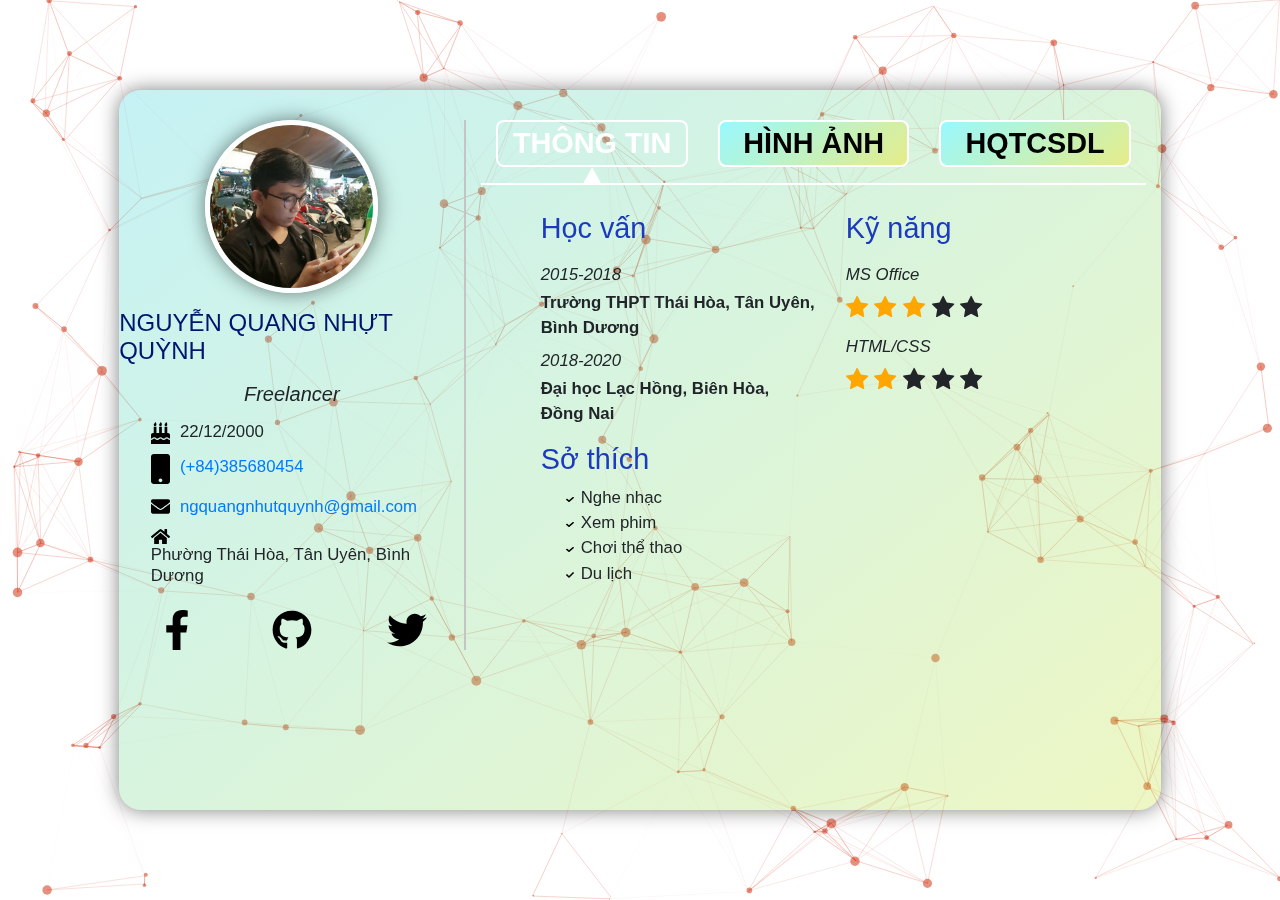
==== commit 73a05029: "Thay đổi nội dung post" ====
--- a/index.html
+++ b/index.html
@@ -246,9 +246,9 @@
 
                                     <div class="post-content collapse" id="post5">
                                         <p>Không biết phần nào là phần gây khó khăn nhất, có lẽ nó thay đổi theo thời
-                                            gian học chăng.</p>
-                                        <p>Ban đầu khi mới học thì có lẽ kết hợp bảng là phần khó nhất. Nếu không nắm kỹ
-                                            kiến thức thì có thể sẽ kết hợp sai, mặc dù là có ra kết quả đấy nhưng lại
+                                            gian học.</p>
+                                        <p>Ban đầu khi mới học thì phần khó nhất là kết hợp bản. Nếu không nắm kỹ
+                                            kiến thức thì vẫn ra kết quả đấy nhưng lại
                                             sai thôi. Tránh vỏ dưa thì gặp vỏ dừa, khi hiểu được <i>join</i> như thế nào
                                             rồi
                                             thì lại đến những phần khác, nào là tạo function rồi trigger. Các function
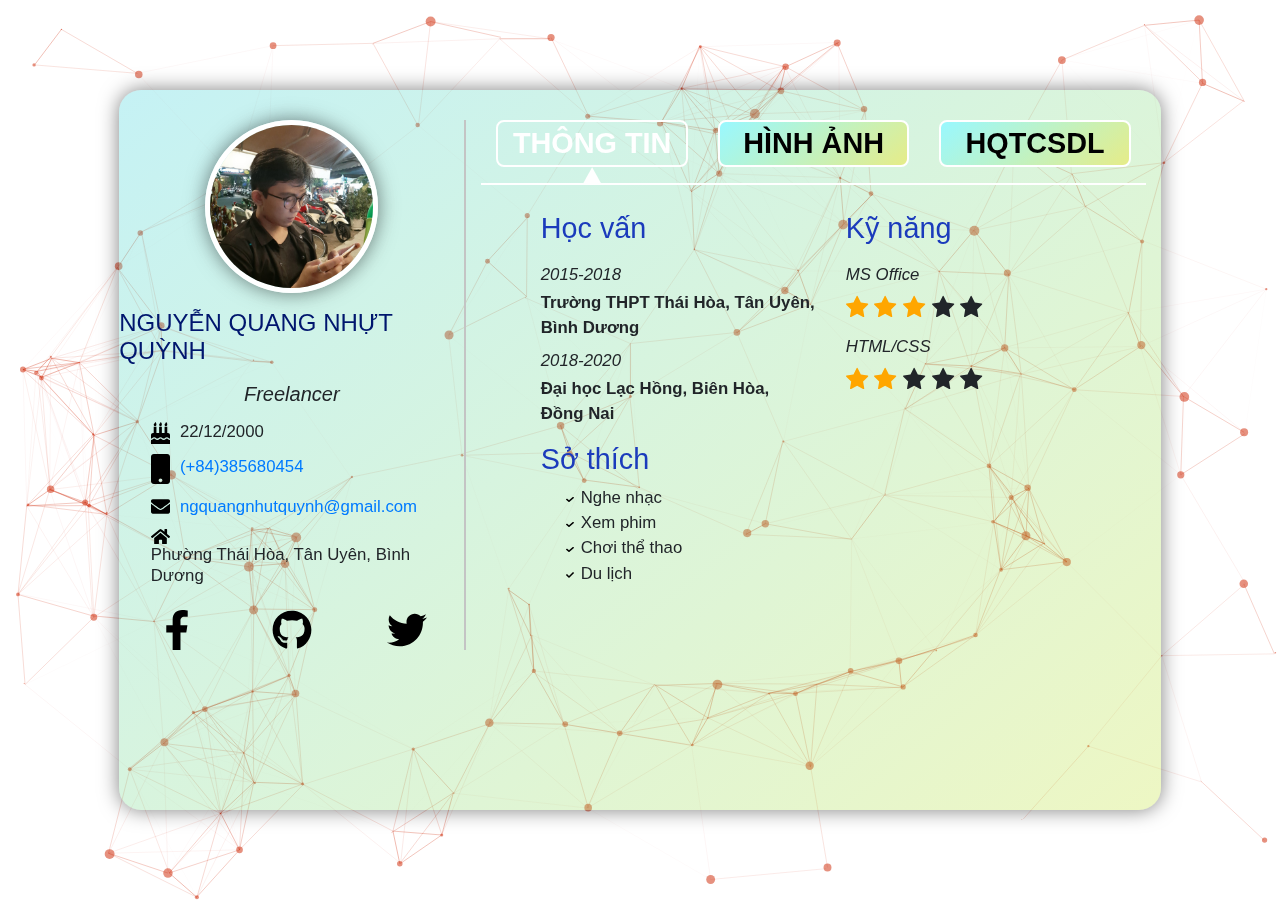
==== commit 5413fc7f: "Cập nhật post 4" ====
--- a/index.html
+++ b/index.html
@@ -219,20 +219,62 @@
 
                                 <div class="post">
                                     <div class="post-title" data-toggle="collapse" data-target="#post4">
-                                        <div class="col-11">Những từ khóa và hàm thường hay sử dụng trong SQL
+                                        <div class="col-11">Trong SQL, bạn biết những từ khoá và hàm nào sau đây? Chúng
+                                            được sử dụng để làm gì? ví dụ thể hiện minh hoạ? SELECT, FROM, WHERE, GROUP
+                                            BY, HAVING, SUM, COUNT, DATEPART, WITH
                                         </div>
 
                                         <div class="col">^</div>
                                     </div>
 
                                     <div class="post-content collapse" id="post4">
-                                        <p>SQl có rất nhiều từ khóa và hàm. Nhưng nếu nói về những từ khóa và hàm thông
-                                            dụng nhất thì chắc chắn không thể không thể kể đến <i>SELECT, FROM, WHERE,
-                                                GROUP BY,
-                                                COUNT, MAX, MIN,...</i></p>
-                                        <img src="media/image/sql.png" class="post-img">
-                                        <p>Ngoài ra những lúc muốn tạo cơ sở dữ liệu hay bảng hoặc cập nhật, xóa thì lại
-                                            dùng thêm cả <i>CREATE DATABASE, CREATE TABLE, UPDATE, DROP,...</i></p>
+                                        <ul>
+                                            <li>
+                                                <b>SELECT:</b> Lấy dữ liệu từ cơ sở dữ liệu
+                                            </li>
+
+                                            <li>
+                                                <b>FROM:</b> Chọn ra bảng cần lấy dữ liệu
+                                            </li>
+
+                                            <li>
+                                                <b>WHERE:</b> Lọc ra các dòng dữ liệu phù hợp với điều
+                                                kiện đã cho
+                                            </li>
+
+                                            <li>
+                                                <b>GROUP BY:</b> Gom nhóm các dòng dữ liệu có cùng giá trị
+                                            </li>
+
+                                            <li>
+                                                <b>HAVING:</b> Lọc ra các dòng dữ liệu phù hợp với điều kiện đã cho sau
+                                                khi gom nhóm
+                                            </li>
+
+                                            <li>
+                                                <b>COUNT:</b> Đếm các dòng dữ liệu
+                                                <ul>
+                                                    <li>
+                                                        <i>COUNT(*)</i>: Đếm các dòng dữ liệu bao gồm cả NULL
+                                                    </li>
+
+                                                    <li>
+                                                        <i>COUNT(tên cột):</i> Đếm các dòng dữ liệu không chứa NULL
+                                                    </li>
+                                                </ul>
+                                            </li>
+
+                                            <li>
+                                                <b>DATEPART:</b> Trả về một phần cụ thể của các kiểu dữ liệu ngày tháng,
+                                                tùy thuộc thông số truyền vào mà kết quả có thể là ngày, tháng, năm,
+                                                tuần, quý, giờ,...
+                                            </li>
+
+                                            <li>
+                                                <b>WITH:</b> Tạo ra một bảng tạm. Chức năng này giống với VIEWS, nhưng
+                                                khác biệt ở chỗ WITH không cần câu lệnh xóa
+                                            </li>
+                                        </ul>
                                     </div>
                                 </div>
 
